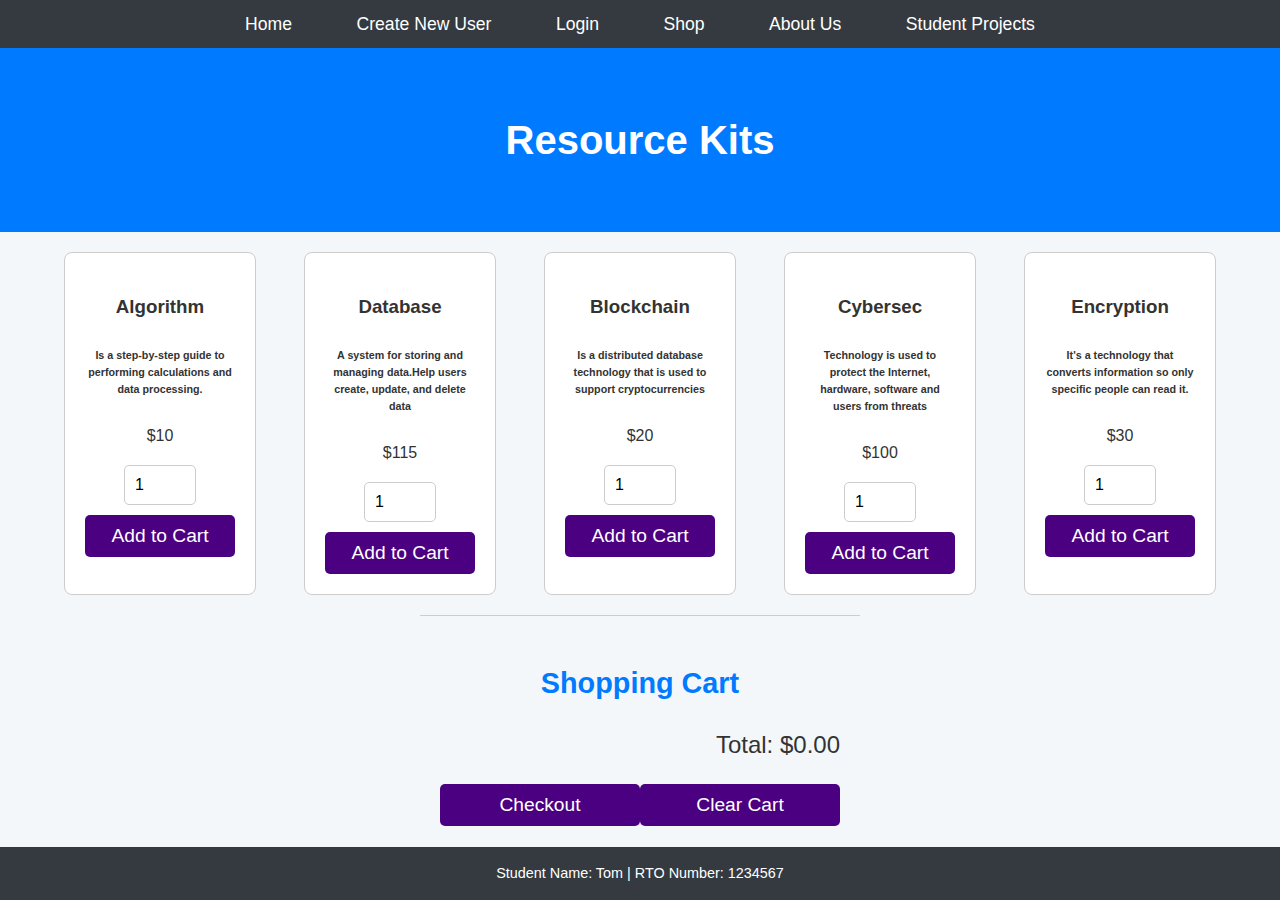
==== shop.html @ 4a3e6086 "Add files via upload" ====
<!DOCTYPE html>
<html lang="en">
<head>
    <meta charset="UTF-8">
    <meta name="viewport" content="width=device-width, initial-scale=1.0">
    <title>Shop - Resource Kits</title>
    <link rel="stylesheet" href="style.css">
</head>
<body>
	<nav>
	    <ul>
	        <li><a href="index.html">Home</a></li>
	        <li><a href="createUser.html">Create New User</a></li>
	        <li><a href="login.html">Login</a></li>
	        <li><a href="shop.html">Shop</a></li>
	        <li><a href="about.html">About Us</a></li> 
	        <li><a href="projects.html">Student Projects</a></li> 
	    </ul>
	</nav>
    <header>
        <h1>Resource Kits</h1>
    </header>

   
    <div class="resource-container">
        <div class="resource-item">
            <h3>Algorithm</h3>
            <h6>Is a step-by-step guide to performing calculations and data processing.</h6>
            <p>$10</p>
            <input type="number" id="quantity1" value="1" min="1">
            <button onclick="addToCart(1, 'Algorithm', 10)">Add to Cart</button>
        </div>
        <div class="resource-item">
            <h3>Database</h3>
            <h6>A system for storing and managing data.Help users create, update, and delete data</h6>
            
            <p>$115</p>
            <input type="number" id="quantity2" value="1" min="1">
            <button onclick="addToCart(2, 'Database ', 115)">Add to Cart</button>
        </div>
        <div class="resource-item">
            <h3>Blockchain</h3>
            <h6>Is a distributed database technology that is used to support cryptocurrencies</h6>
            <p>$20</p>
            <input type="number" id="quantity3" value="1" min="1">
            <button onclick="addToCart(3, 'Blockchain', 20)">Add to Cart</button>
        </div>
        <div class="resource-item">
            <h3>Cybersec </h3>
            <h6>Technology is used to protect the Internet, hardware, software and users from threats</h6>
            <p>$100</p>
            <input type="number" id="quantity4" value="1" min="1">
            <button onclick="addToCart(4, 'Cybersec ', 100)">Add to Cart</button>
        </div>
        <div class="resource-item">
            <h3>Encryption</h3>
            <h6>It's a technology that converts information so only specific people can read it.</h6>
            <p>$30</p>
            <input type="number" id="quantity5" value="1" min="1">
            <button onclick="addToCart(5, 'Encryption', 30)">Add to Cart</button>
        </div>
    </div>


    <div class="cart-container">
        <h2 class="cart-title">Shopping Cart</h2>
        <ul class="cart-items" id="cartItems"></ul>
        <div class="cart-total" id="cartTotal">Total: $0.00</div>
        <div class="cart-actions">
            <button onclick="checkout()">Checkout</button>
            <button onclick="clearCart()">Clear Cart</button>
        </div>
    </div>

    <footer>
        <p>Student Name: Tom | RTO Number: 1234567</p>
    </footer>

    <script src="script.js"></script>
</body>
</html>e
---- style.css ----
/*student name：Tom*/
body {
    font-family: 'Roboto', sans-serif; /* Use a modern Roboto font */
    margin: 0;
    padding: 0;
    background-color: #f4f7fa; /* Add light background */
    color: #333; /* Global font color */
    line-height: 1.6;
}
/* The landing page title is centered */
h2 {
    text-align: center; /* Center title */
    color: #007bff; /* Title color */
    font-size: 2rem; /* Font size */
    margin-bottom: 20px;
}

/* Main header banner style */
header {
    background-color: #007bff; /* Use dark blue background */
    color: white;
    text-align: center;
    padding: 60px 20px; /* Add inside margins */
}

header h1 {
    font-size: 2.5rem;
    margin: 0;
}

.banner {
    width: 100%;
    height: auto; /* Maintain the aspect ratio */
    max-height: 300px; /* Limit the maximum height to prevent images from being too large */
    object-fit: contain; /* Make sure the picture is fully displayed without cropping */
}


/* Navigation bar style */
nav {
    background-color: #343a40; /* Navigation bar Dark grey background */
    padding: 10px 0;
}

nav ul {
    list-style-type: none;
    margin: 0;
    padding: 0;
    text-align: center; /* Navigation centering */
}

nav ul li {
    display: inline-block;
    margin: 0 15px;
}

nav ul li a {
    color: white;
    text-decoration: none;
    font-size: 1.1rem;
    padding: 10px 15px;
    border-radius: 5px;
    transition: background-color 0.3s ease;
}

nav ul li a:hover {
    background-color: #007bff; /* Hover background color */
}


form {
    background-color: white;
    max-width: 500px;
    margin: 50px auto;
    padding: 30px;
    border-radius: 8px;
    box-shadow: 0px 4px 10px rgba(0, 0, 0, 0.1); 
}

form h2 {
    text-align: center;
    margin-bottom: 20px;
    color: #007bff;
}

label {
    font-weight: bold;
    display: block;
    margin-bottom: 10px;
}

input[type="text"], input[type="password"], input[type="number"], select {
    width: 100%;
    padding: 10px;
    margin-bottom: 20px;
    border: 1px solid #ccc;
    border-radius: 5px;
    font-size: 1rem;
}

button {
    width: 100%;
    padding: 10px;
    font-size: 1.2rem;
    background-color: #007bff;
    color: white;
    border: none;
    border-radius: 5px;
    cursor: pointer;
    transition: background-color 0.3s ease;
}

button:hover {
    background-color: #0056b3;
}


footer {
    background-color: #343a40;
    color: white;
    text-align: center;
    padding: 15px 0;
    position: fixed;
    bottom: 0;
    width: 100%;
}

footer p {
    margin: 0;
    font-size: 0.9rem;
}

/* Responsive design */
@media (max-width: 768px) {
    nav ul li {
        display: block;
        margin-bottom: 10px;
    }

    header h1 {
        font-size: 2rem;
    }

    form {
        margin: 20px 10px;
    }
}
.cart-container {
    margin: 20px auto;
    max-width: 400px;
    padding: 20px;
    border-top: 1px solid #ccc;
 
}

.cart-title {
    font-size: 1.8rem;
    text-align: center;
    margin-bottom: 20px;
}

.cart-items {
    margin-bottom: 20px;
    list-style-type: none;
    padding: 0;
}

.cart-item {
    display: flex;
    justify-content: space-between;
    margin-bottom: 10px;
}

.cart-item span {
    font-size: 1.2rem;
}

.cart-item button {
    background-color: #333;
    color: white;
    padding: 5px 10px;
    border: none;
    border-radius: 5px;
    cursor: pointer;
}

.cart-item button:hover {
    background-color: #555;
}

body {
    font-family: 'Roboto', sans-serif;
    margin: 0;
    padding: 0;
    background-color: #f4f7fa;
    color: #333;
    line-height: 1.6;
}


.resource-container {
    display: flex;
    justify-content: space-around;
    margin: 20px auto;
    max-width: 1200px;
}

.resource-item {
    border: 1px solid #ccc;
    padding: 20px;
    text-align: center;
    background-color: white;
    border-radius: 8px;
    width: 150px;
}

.resource-item h3 {
    margin-bottom: 10px;
}

.resource-item input[type="number"] {
    width: 50px;
    margin-bottom: 10px;
}

.resource-item button {
    background-color: #4B0082;
    color: white;
    padding: 10px 20px;
    border: none;
    border-radius: 5px;
    cursor: pointer;
}

.resource-item button:hover {
    background-color: #5d2bc4;
}

.cart-total {
    text-align: right;
    font-size: 1.5rem;
    margin-bottom: 20px;
}

.cart-actions {
    display: flex;
    justify-content: space-between;
}

.cart-actions button {
    background-color: #4B0082;
    color: white;
    padding: 10px 20px;
    border: none;
    border-radius: 5px;
    font-size: 1.2rem;
    cursor: pointer;
}

.cart-actions button:hover {
    background-color: #5d2bc4;
}

/* About us and the container of the project display page */
.about-container, .project-container {
    max-width: 1200px;
    margin: 20px auto;
    padding: 20px;
    background-color: #fff;
    border-radius: 8px;
    box-shadow: 0px 4px 10px rgba(0, 0, 0, 0.1);
}

.about-section, .project-item {
    margin-bottom: 20px;
}

.about-section h2, .project-item h2 {
    font-size: 1.5rem;
    color: #007bff;
}

.about-section p, .project-item p {
    font-size: 1rem;
    line-height: 1.6;
}

.project-item a {
    display: inline-block;
    margin-top: 10px;
    color: #fff;
    background-color: #007bff;
    padding: 10px 15px;
    text-decoration: none;
    border-radius: 5px;
}

.project-item a:hover {
    background-color: #0056b3;
}
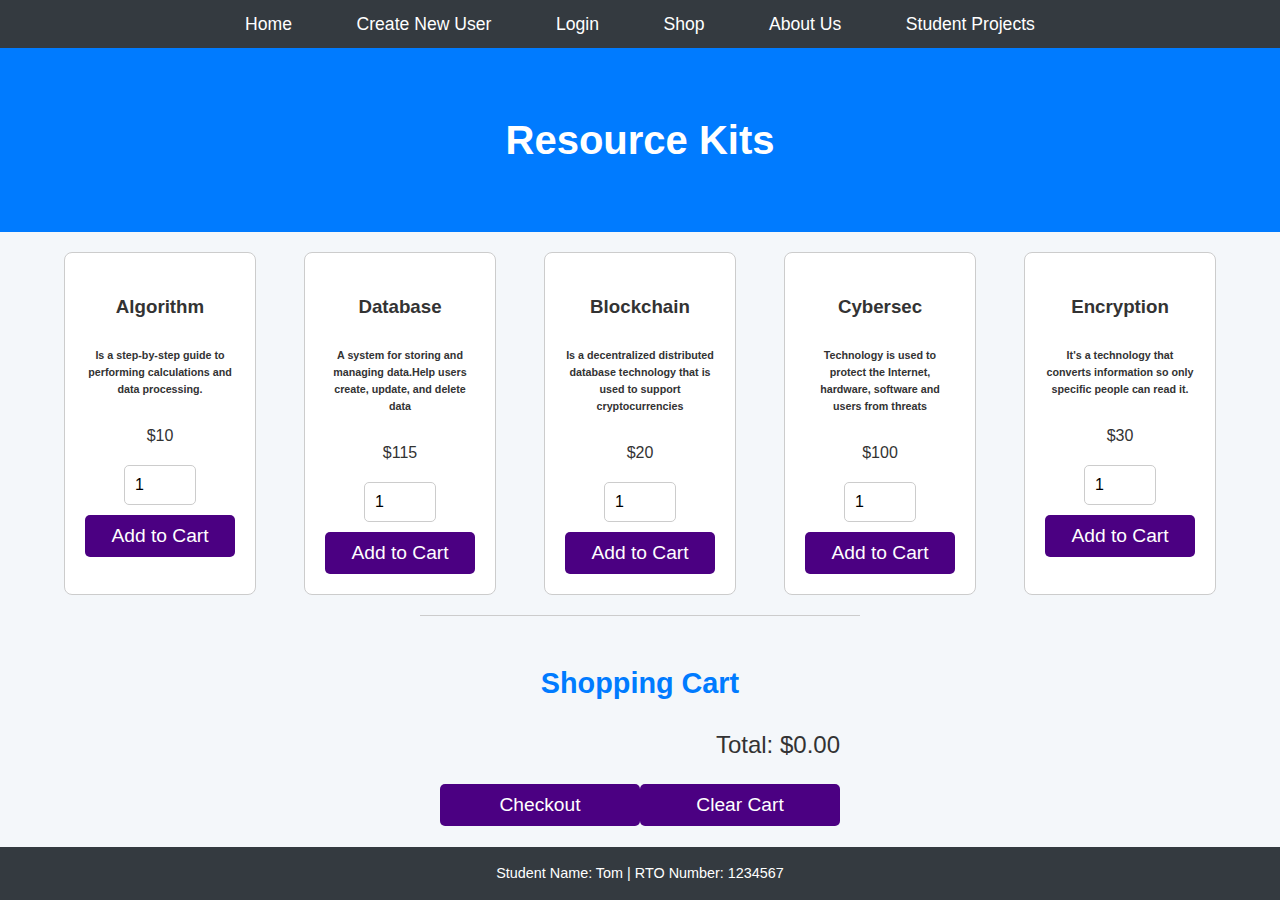
==== commit d9f102f0: "Update shop.html" ====
--- a/shop.html
+++ b/shop.html
@@ -40,7 +40,7 @@
         </div>
         <div class="resource-item">
             <h3>Blockchain</h3>
-            <h6>Is a distributed database technology that is used to support cryptocurrencies</h6>
+            <h6>Is a decentralized distributed database technology that is used to support cryptocurrencies</h6>
             <p>$20</p>
             <input type="number" id="quantity3" value="1" min="1">
             <button onclick="addToCart(3, 'Blockchain', 20)">Add to Cart</button>
@@ -78,4 +78,4 @@
 
     <script src="script.js"></script>
 </body>
-</html>e+</html>e
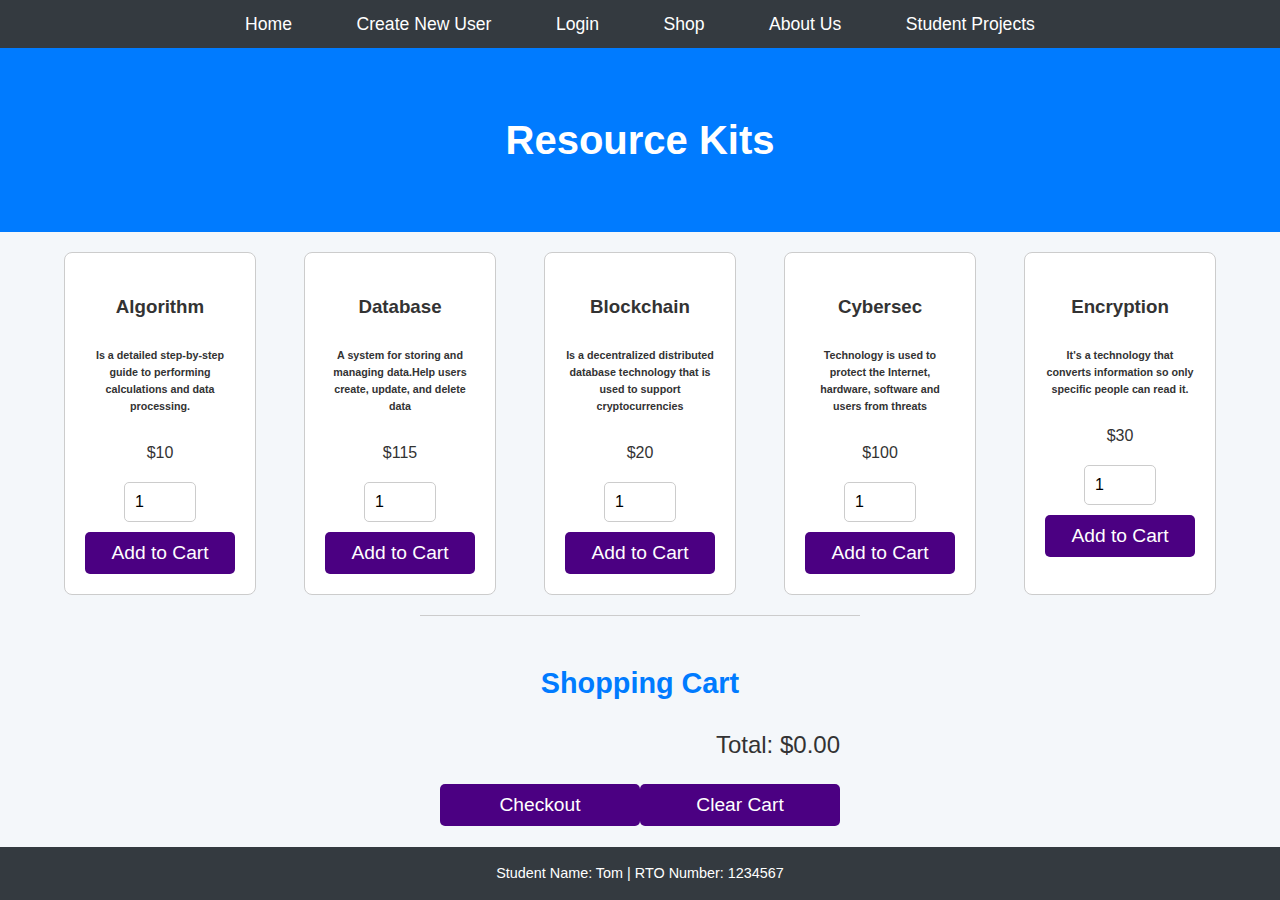
==== commit fc605c64: "Update shop.html" ====
--- a/shop.html
+++ b/shop.html
@@ -25,7 +25,7 @@
     <div class="resource-container">
         <div class="resource-item">
             <h3>Algorithm</h3>
-            <h6>Is a step-by-step guide to performing calculations and data processing.</h6>
+            <h6>Is a detailed step-by-step guide to performing calculations and data processing.</h6>
             <p>$10</p>
             <input type="number" id="quantity1" value="1" min="1">
             <button onclick="addToCart(1, 'Algorithm', 10)">Add to Cart</button>
@@ -78,4 +78,4 @@
 
     <script src="script.js"></script>
 </body>
-</html>e
+</html>
